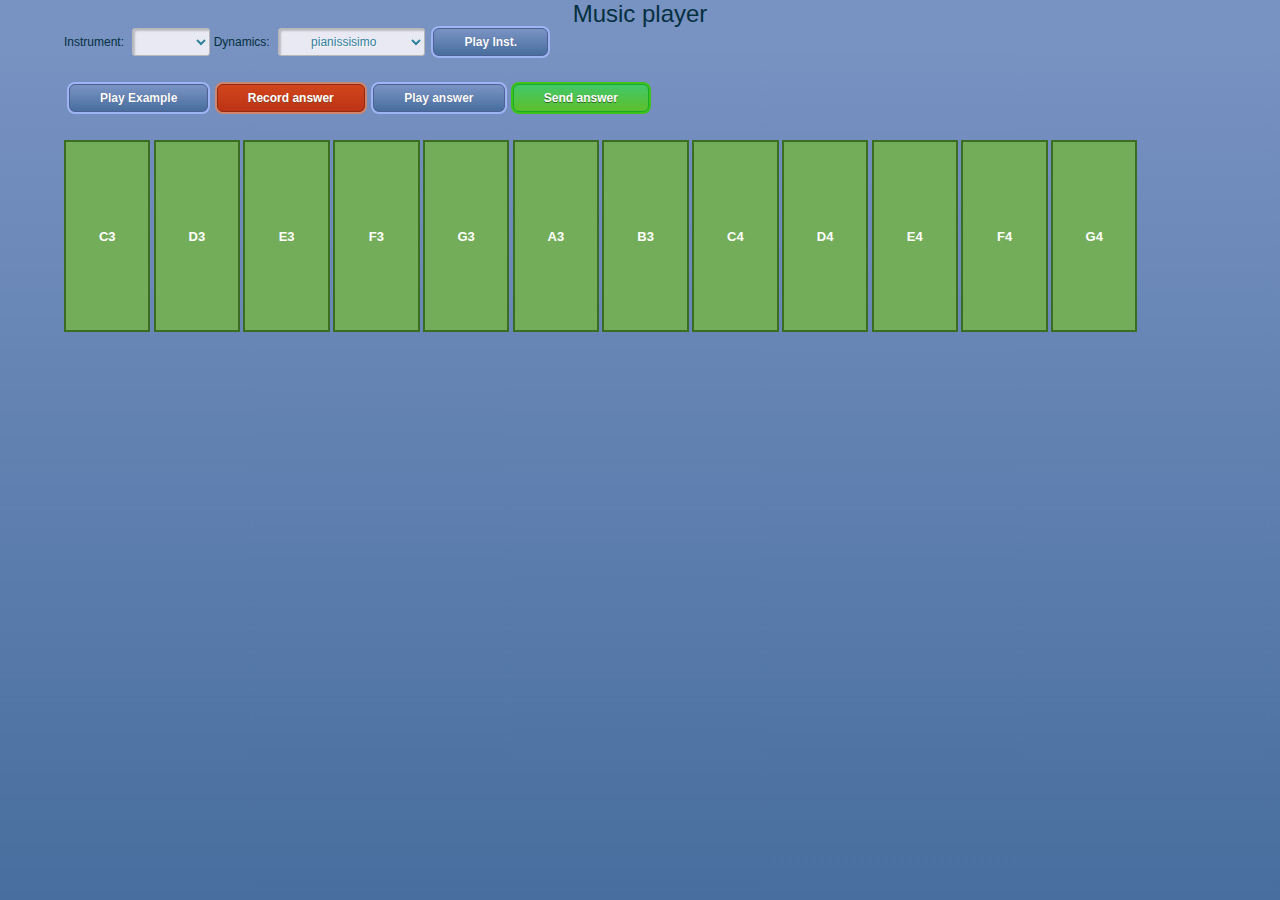
==== www/keyboard.html @ 06fe6651 "Commit 04 10 2017" ====
<!DOCTYPE html>
<!--
 Licensed to the Apache Software Foundation (ASF) under one
 or more contributor license agreements.  See the NOTICE file
 distributed with this work for additional information
 regarding copyright ownership.  The ASF licenses this file
 to you under the Apache License, Version 2.0 (the
 "License"); you may not use this file except in compliance
 with the License.  You may obtain a copy of the License at
 
 http://www.apache.org/licenses/LICENSE-2.0
 
 Unless required by applicable law or agreed to in writing,
 software distributed under the License is distributed on an
 "AS IS" BASIS, WITHOUT WARRANTIES OR CONDITIONS OF ANY
 KIND, either express or implied.  See the License for the
 specific language governing permissions and limitations
 under the License.
 -->
<html>
    <head>
        <!--
         Personalize a política de segurança de conteúdo na marca meta abaixo, conforme necessário. Adicione 'unsafe-inline' ao default-src para habilitar o JavaScript embutido.
         Para obter mais detalhes, consulte http://go.microsoft.com/fwlink/?LinkID=617521
         -->
        <meta http-equiv="Content-Security-Policy" content="default-src 'self' data: gap: https://ssl.gstatic.com 'unsafe-eval'; style-src 'self' 'unsafe-inline'; media-src *">
            
        <meta http-equiv="content-type" content="text/html; charset=UTF-8" />
        <meta name="format-detection" content="telephone=no">
        <meta name="msapplication-tap-highlight" content="no">
        <meta name="viewport" content="user-scalable=no, initial-scale=1, maximum-scale=1, minimum-scale=1, width=device-width">
        <link rel="stylesheet" type="text/css" href="css/common.css">
        <link rel="stylesheet" type="text/css" href="css/keyboard.css">
        <title>MusicPlayer</title>
    </head>
    <body>
        <h1>Music player</h1>
        <div class="keyboardDiv">
            Instrument:
            <select id="txtInstrument" class="loginFrameText">
                
            </select>
            Dynamics:
            <select id="selDynamic" class="loginFrameText">
                <option value="22">pianissisimo</option>
                <option value="37">pianissimo</option>
                <option value="52">piano</option>
                <option value="67">mezzo piano</option>
                <option value="82">mezzo forte</option>
                <option value="97">forte</option>
                <option value="112">fortissimo</option>
                <option value="127">fortississimo</option>
            </select>
            <button id="btnInstrument" class="btnBlue">Play Inst.</button>
        </div>
        </br>
        </br>
        <div class="keyboardDiv">
            <button id="btnPlay" class="btnBlue">Play Example</button>
            <button id="btnRecord" class="btnRed">Record answer</button>
            <button id="btnPlayAnswer" class="btnBlue">Play answer</button>
            <button id="btnSend" class="btnGreen">Send answer</button>
        </div>
        </br>
        </br>
        <div class="keyboardDiv">
            <button id="btnDo3" class="keyboard" value="60">C3</button>
            <button id="btnRe3" class="keyboard" value="62">D3</button>
            <button id="btnMi3" class="keyboard" value="64">E3</button>
            <button id="btnFa3" class="keyboard" value="65">F3</button>
            <button id="btnSol3" class="keyboard" value="67">G3</button>
            <button id="btnLa3" class="keyboard" value="69">A3</button>
            <button id="btnSi3" class="keyboard" value="71">B3</button>
            <button id="btnDo4" class="keyboard" value="72">C4</button>
            <button id="btnRe4" class="keyboard" value="74">D4</button>
            <button id="btnMi4" class="keyboard" value="76">E4</button>
            <button id="btnFa4" class="keyboard" value="77">F4</button>
            <button id="btnSol4" class="keyboard" value="79">G4</button>
        </div>
        <script type="text/javascript" src="cordova.js"></script>
        <script type="text/javascript" src="js/platformOverrides.js"></script>
        <script type="text/javascript" src="js/keyboard.js"></script>
    </body>
</html>
---- www/css/common.css ----
body {
    font-family: 'HelveticaNeue-Light', 'HelveticaNeue', Helvetica, Arial, sans-serif;
    font-size: 12px;
    height: 100%;
    margin: 0px;
    padding: 0px;
    width: 100%;
    font-family: 'RobotoRegular', 'Droid Sans', 'Segoe UI', Segoe, 'San Francisco', 'Helvetica Neue', Helvetica, Arial, Geneva, sans-serif;
    font-size: 12px;
    font: normal 12px/normal Arial Black, Gadget, sans-serif;
    color: rgba(5,48,63,1);
}

html {
    -webkit-user-select: none;
    height: 100%;
    width: 100%;
    background:-webkit-gradient(linear, left top, left bottom, color-stop(0.05, #7892c2), color-stop(1, #476e9e));
    background:-moz-linear-gradient(top, #7892c2 5%, #476e9e 100%);
    background:-webkit-linear-gradient(top, #7892c2 5%, #476e9e 100%);
    background:-o-linear-gradient(top, #7892c2 5%, #476e9e 100%);
    background:-ms-linear-gradient(top, #7892c2 5%, #476e9e 100%);
    background:linear-gradient(to bottom, #7892c2 5%, #476e9e 100%);
    
}

h1 {
    font-size: 24px;
    font-weight: normal;
    margin: 0px;
    overflow: visible;
    padding: 0px;
    text-align: center;
}

label {
    display: inline-block;
    width: 140px;
    text-align: right;
}
---- www/css/keyboard.css ----
body{
    font: normal 12px/normal Arial Black, Gadget, sans-serif;
    color: rgba(5,48,63,1);
}
.keyboardDiv{
    width: 90%;
    margin: 0 auto;
}

.keyboard {
    /*background:-webkit-gradient(linear, left top, left bottom, color-stop(0.05, #74ad5a), color-stop(1, #68a54b));
    background:-moz-linear-gradient(top, #74ad5a 5%, #68a54b 100%);
    background:-webkit-linear-gradient(top, #74ad5a 5%, #68a54b 100%);
    background:-o-linear-gradient(top, #74ad5a 5%, #68a54b 100%);
    background:-ms-linear-gradient(top, #74ad5a 5%, #68a54b 100%);
    background:linear-gradient(to bottom, #74ad5a 5%, #68a54b 100%);
    filter:progid:DXImageTransform.Microsoft.gradient(startColorstr='#74ad5a', endColorstr='#68a54b',GradientType=0);*/
    background-color:#74ad5a;
    border:2px solid #3b6e22;
    display:inline-block;
    cursor:pointer;
    color:#ffffff;
    font-family:Arial;
    font-size:13px;
    font-weight:bold;
    /*padding:64px 36px;*/
    width: 7.5%;
    height: 192px;
    margin: 0 auto;
    text-decoration:none;
}
/*.keyboard:hover {
    background:-webkit-gradient(linear, left top, left bottom, color-stop(0.05, #68a54b), color-stop(1, #74ad5a));
    background:-moz-linear-gradient(top, #68a54b 5%, #74ad5a 100%);
    background:-webkit-linear-gradient(top, #68a54b 5%, #74ad5a 100%);
    background:-o-linear-gradient(top, #68a54b 5%, #74ad5a 100%);
    background:-ms-linear-gradient(top, #68a54b 5%, #74ad5a 100%);
    background:linear-gradient(to bottom, #68a54b 5%, #74ad5a 100%);
    filter:progid:DXImageTransform.Microsoft.gradient(startColorstr='#68a54b', endColorstr='#74ad5a',GradientType=0);
    background-color:#68a54b;
}
.keyboard:active {
    position:relative;
    top:1px;
}*/

.loginFrameText {
    margin-left: 5px;
    display: inline-block;
    -webkit-box-sizing: content-box;
    -moz-box-sizing: content-box;
    box-sizing: content-box;
    padding: 5px 28px;
    border: 1px solid #b7b7b7;
    -webkit-border-radius: 3px;
    border-radius: 3px;
    font: normal 12px/normal Arial Black, Gadget, sans-serif;
    color: rgba(50,129,158,1);
    -o-text-overflow: clip;
    text-overflow: clip;
    background: rgba(232,233,242,1);
    -webkit-box-shadow: 2px 2px 2px 0 rgba(0,0,0,0.2) inset;
    box-shadow: 2px 2px 2px 0 rgba(0,0,0,0.2) inset;
    text-shadow: 1px 1px 0 rgba(255,255,255,0.66) ;
    -webkit-transition: all 200ms cubic-bezier(0.42, 0, 0.58, 1);
    -moz-transition: all 200ms cubic-bezier(0.42, 0, 0.58, 1);
    -o-transition: all 200ms cubic-bezier(0.42, 0, 0.58, 1);
    transition: all 200ms cubic-bezier(0.42, 0, 0.58, 1);
}

.btnBlue {
    margin-left: 5px;
    -moz-box-shadow: 0px 0px 0px 2px #9fb4f2;
    -webkit-box-shadow: 0px 0px 0px 2px #9fb4f2;
    box-shadow: 0px 0px 0px 2px #9fb4f2;
    background:-webkit-gradient(linear, left top, left bottom, color-stop(0.05, #7892c2), color-stop(1, #476e9e));
    background:-moz-linear-gradient(top, #7892c2 5%, #476e9e 100%);
    background:-webkit-linear-gradient(top, #7892c2 5%, #476e9e 100%);
    background:-o-linear-gradient(top, #7892c2 5%, #476e9e 100%);
    background:-ms-linear-gradient(top, #7892c2 5%, #476e9e 100%);
    background:linear-gradient(to bottom, #7892c2 5%, #476e9e 100%);
    filter:progid:DXImageTransform.Microsoft.gradient(startColorstr='#7892c2', endColorstr='#476e9e',GradientType=0);
    background-color:#7892c2;
    -moz-border-radius:6px;
    -webkit-border-radius:6px;
    border-radius:6px;
    border:1px solid #4e6096;
    display:inline-block;
    cursor:pointer;
    color:#ffffff;
    font-family:Arial;
    font-weight:bold;
    font-size:12px;
    padding:6px 30px;
    text-decoration:none;
    text-shadow:0px 0px 0px #283966;
    -webkit-transition: all 300ms cubic-bezier(0.42, 0, 0.58, 1);
    -moz-transition: all 300ms cubic-bezier(0.42, 0, 0.58, 1);
    -o-transition: all 300ms cubic-bezier(0.42, 0, 0.58, 1);
    transition: all 300ms cubic-bezier(0.42, 0, 0.58, 1);
}
.btnBlue:hover {
    background:-webkit-gradient(linear, left top, left bottom, color-stop(0.05, #476e9e), color-stop(1, #7892c2));
    background:-moz-linear-gradient(top, #476e9e 5%, #7892c2 100%);
    background:-webkit-linear-gradient(top, #476e9e 5%, #7892c2 100%);
    background:-o-linear-gradient(top, #476e9e 5%, #7892c2 100%);
    background:-ms-linear-gradient(top, #476e9e 5%, #7892c2 100%);
    background:linear-gradient(to bottom, #476e9e 5%, #7892c2 100%);
    filter:progid:DXImageTransform.Microsoft.gradient(startColorstr='#476e9e', endColorstr='#7892c2',GradientType=0);
    background-color:#476e9e;
}
.btnBlue:active {
    position:relative;
    top:1px;
}

.btnRed {
    margin-left: 5px;
    -moz-box-shadow: 0px 0px 0px 2px #cf866c;
    -webkit-box-shadow: 0px 0px 0px 2px #cf866c;
    box-shadow: 0px 0px 0px 2px #cf866c;
    background:-webkit-gradient(linear, left top, left bottom, color-stop(0.05, #d0451b), color-stop(1, #bc3315));
    background:-moz-linear-gradient(top, #d0451b 5%, #bc3315 100%);
    background:-webkit-linear-gradient(top, #d0451b 5%, #bc3315 100%);
    background:-o-linear-gradient(top, #d0451b 5%, #bc3315 100%);
    background:-ms-linear-gradient(top, #d0451b 5%, #bc3315 100%);
    background:linear-gradient(to bottom, #d0451b 5%, #bc3315 100%);
    filter:progid:DXImageTransform.Microsoft.gradient(startColorstr='#d0451b', endColorstr='#bc3315',GradientType=0);
    background-color:#d0451b;
    -moz-border-radius:6px;
    -webkit-border-radius:6px;
    border-radius:6px;
    border:1px solid #942911;
    display:inline-block;
    cursor:pointer;
    color:#ffffff;
    font-family:Arial;
    font-size:12px;
    font-weight:bold;
    padding:6px 30px;
    text-decoration:none;
    text-shadow:0px 1px 0px #854629;
}
.btnRed:hover {
    background:-webkit-gradient(linear, left top, left bottom, color-stop(0.05, #bc3315), color-stop(1, #d0451b));
    background:-moz-linear-gradient(top, #bc3315 5%, #d0451b 100%);
    background:-webkit-linear-gradient(top, #bc3315 5%, #d0451b 100%);
    background:-o-linear-gradient(top, #bc3315 5%, #d0451b 100%);
    background:-ms-linear-gradient(top, #bc3315 5%, #d0451b 100%);
    background:linear-gradient(to bottom, #bc3315 5%, #d0451b 100%);
    filter:progid:DXImageTransform.Microsoft.gradient(startColorstr='#bc3315', endColorstr='#d0451b',GradientType=0);
    background-color:#bc3315;
}
.btnRed:active {
    position:relative;
    top:1px;
}

.btnGreen {
    margin-left: 5px;
    -moz-box-shadow: 0px 0px 0px 2px #3dc21b;
    -webkit-box-shadow: 0px 0px 0px 2px #3dc21b;
    box-shadow: 0px 0px 0px 2px #3dc21b;
    background:-webkit-gradient(linear, left top, left bottom, color-stop(0.05, #44c767), color-stop(1, #5cbf2a));
    background:-moz-linear-gradient(top, #44c767 5%, #5cbf2a 100%);
    background:-webkit-linear-gradient(top, #44c767 5%, #5cbf2a 100%);
    background:-o-linear-gradient(top, #44c767 5%, #5cbf2a 100%);
    background:-ms-linear-gradient(top, #44c767 5%, #5cbf2a 100%);
    background:linear-gradient(to bottom, #44c767 5%, #5cbf2a 100%);
    filter:progid:DXImageTransform.Microsoft.gradient(startColorstr='#44c767', endColorstr='#5cbf2a',GradientType=0);
    background-color:#44c767;
    -moz-border-radius:6px;
    -webkit-border-radius:6px;
    border-radius:6px;
    border:1px solid #18ab29;
    display:inline-block;
    cursor:pointer;
    color:#ffffff;
    font-family:Arial;
    font-size:12px;
    font-weight:bold;
    padding:6px 30px;
    text-decoration:none;
    text-shadow:0px 1px 0px #2f6627;
}
.btnGreen:hover {
    background:-webkit-gradient(linear, left top, left bottom, color-stop(0.05, #5cbf2a), color-stop(1, #44c767));
    background:-moz-linear-gradient(top, #5cbf2a 5%, #44c767 100%);
    background:-webkit-linear-gradient(top, #5cbf2a 5%, #44c767 100%);
    background:-o-linear-gradient(top, #5cbf2a 5%, #44c767 100%);
    background:-ms-linear-gradient(top, #5cbf2a 5%, #44c767 100%);
    background:linear-gradient(to bottom, #5cbf2a 5%, #44c767 100%);
    filter:progid:DXImageTransform.Microsoft.gradient(startColorstr='#5cbf2a', endColorstr='#44c767',GradientType=0);
    background-color:#5cbf2a;
}
.btnGreen:active {
    position:relative;
    top:1px;
}
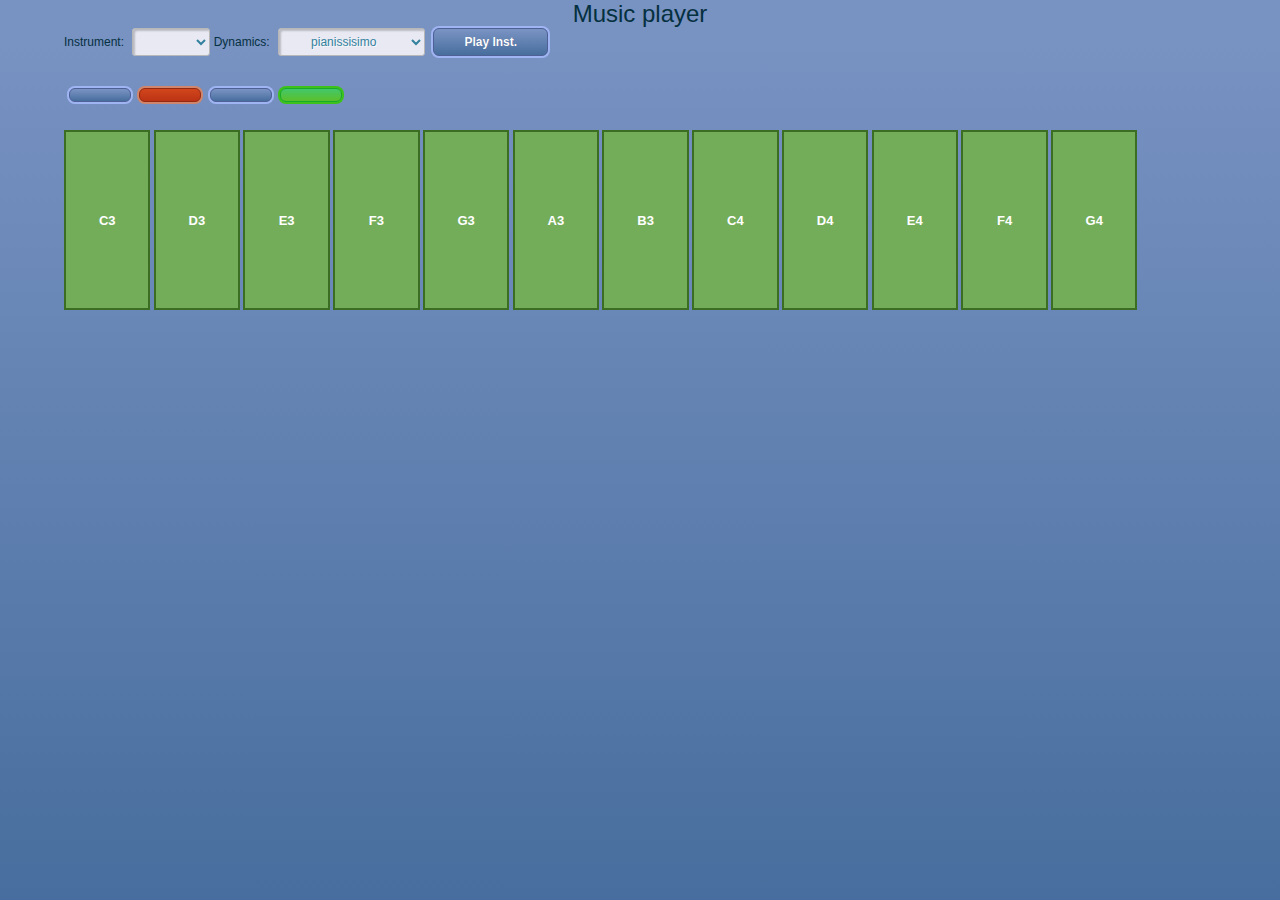
==== commit 10000448: "Commit final branch1 05 10 2017" ====
--- a/www/keyboard.html
+++ b/www/keyboard.html
@@ -56,10 +56,10 @@
         </br>
         </br>
         <div class="keyboardDiv">
-            <button id="btnPlay" class="btnBlue">Play Example</button>
-            <button id="btnRecord" class="btnRed">Record answer</button>
-            <button id="btnPlayAnswer" class="btnBlue">Play answer</button>
-            <button id="btnSend" class="btnGreen">Send answer</button>
+            <button id="btnPlay" class="btnBlue"></button>
+            <button id="btnRecord" class="btnRed"></button>
+            <button id="btnPlayAnswer" class="btnBlue"></button>
+            <button id="btnSend" class="btnGreen"></button>
         </div>
         </br>
         </br>
--- a/www/css/keyboard.css
+++ b/www/css/keyboard.css
@@ -25,7 +25,7 @@
     font-weight:bold;
     /*padding:64px 36px;*/
     width: 7.5%;
-    height: 192px;
+    height: 180px;
     margin: 0 auto;
     text-decoration:none;
 }
